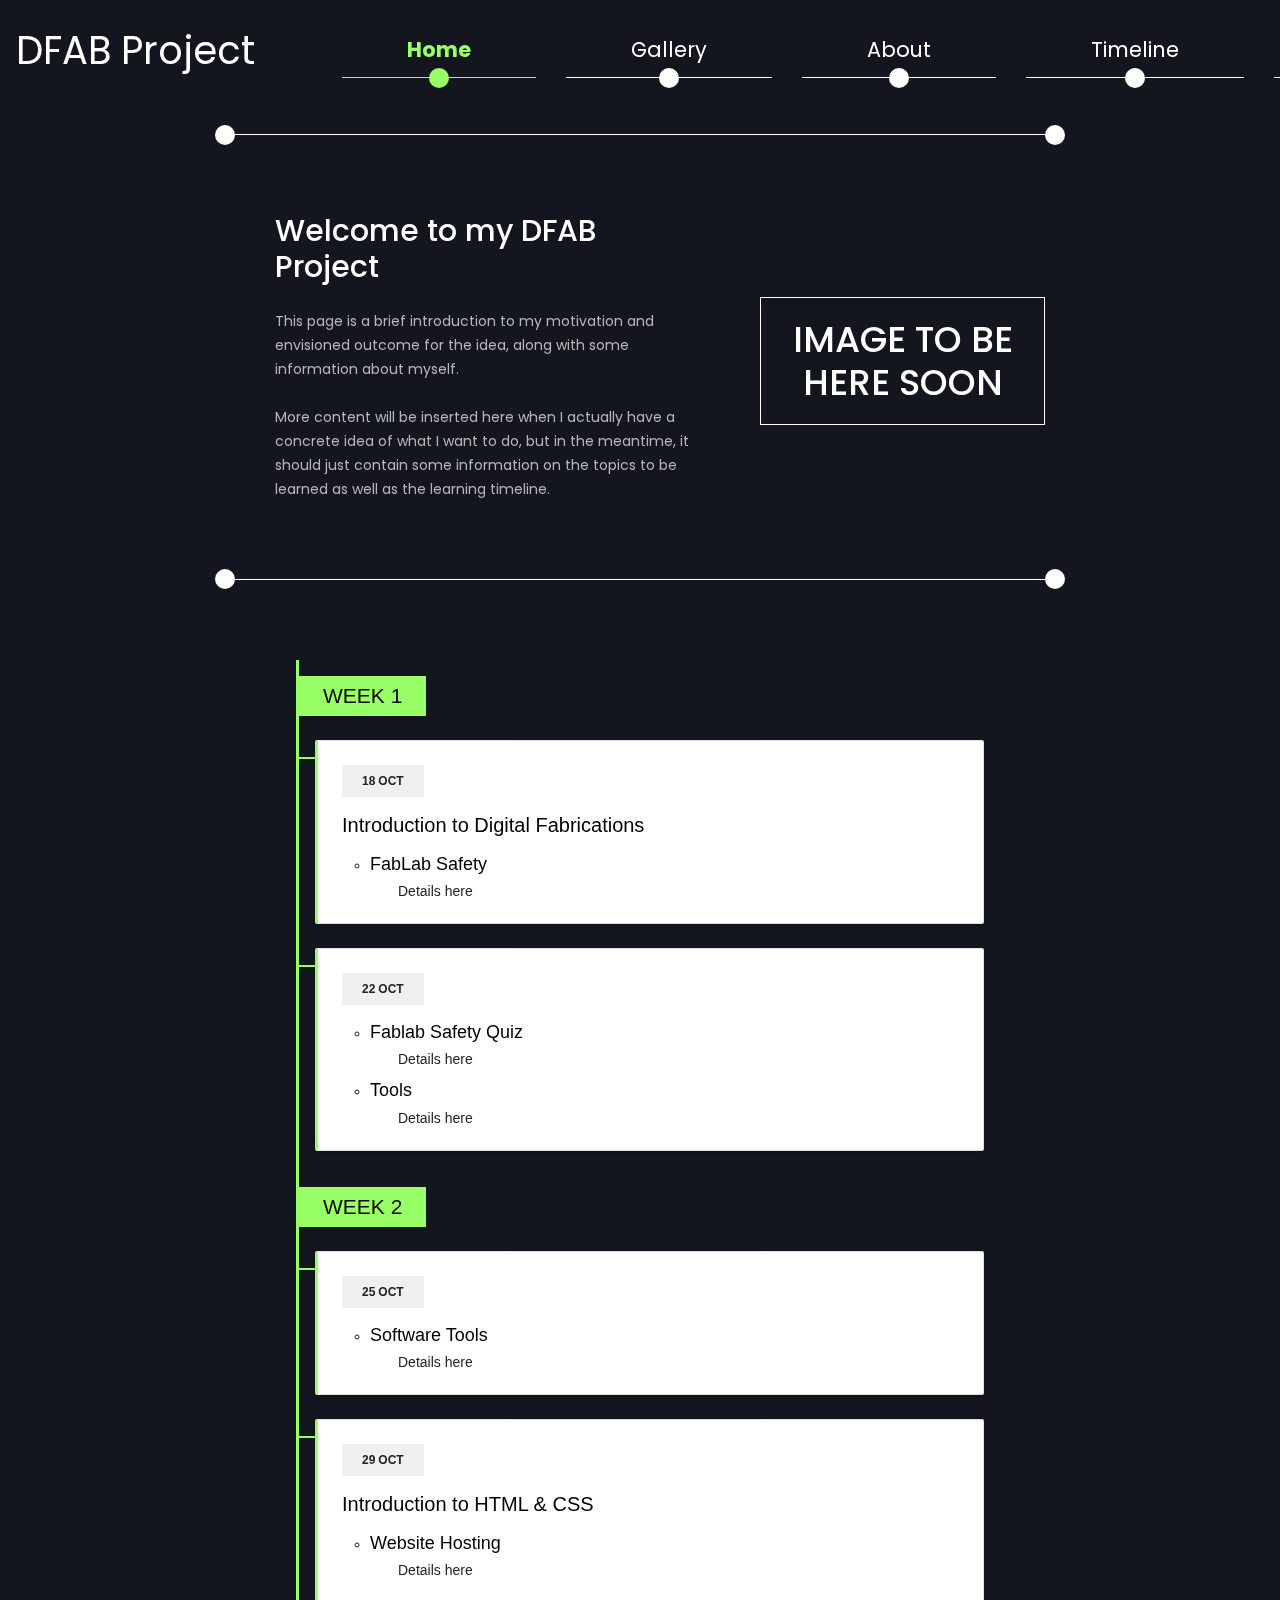
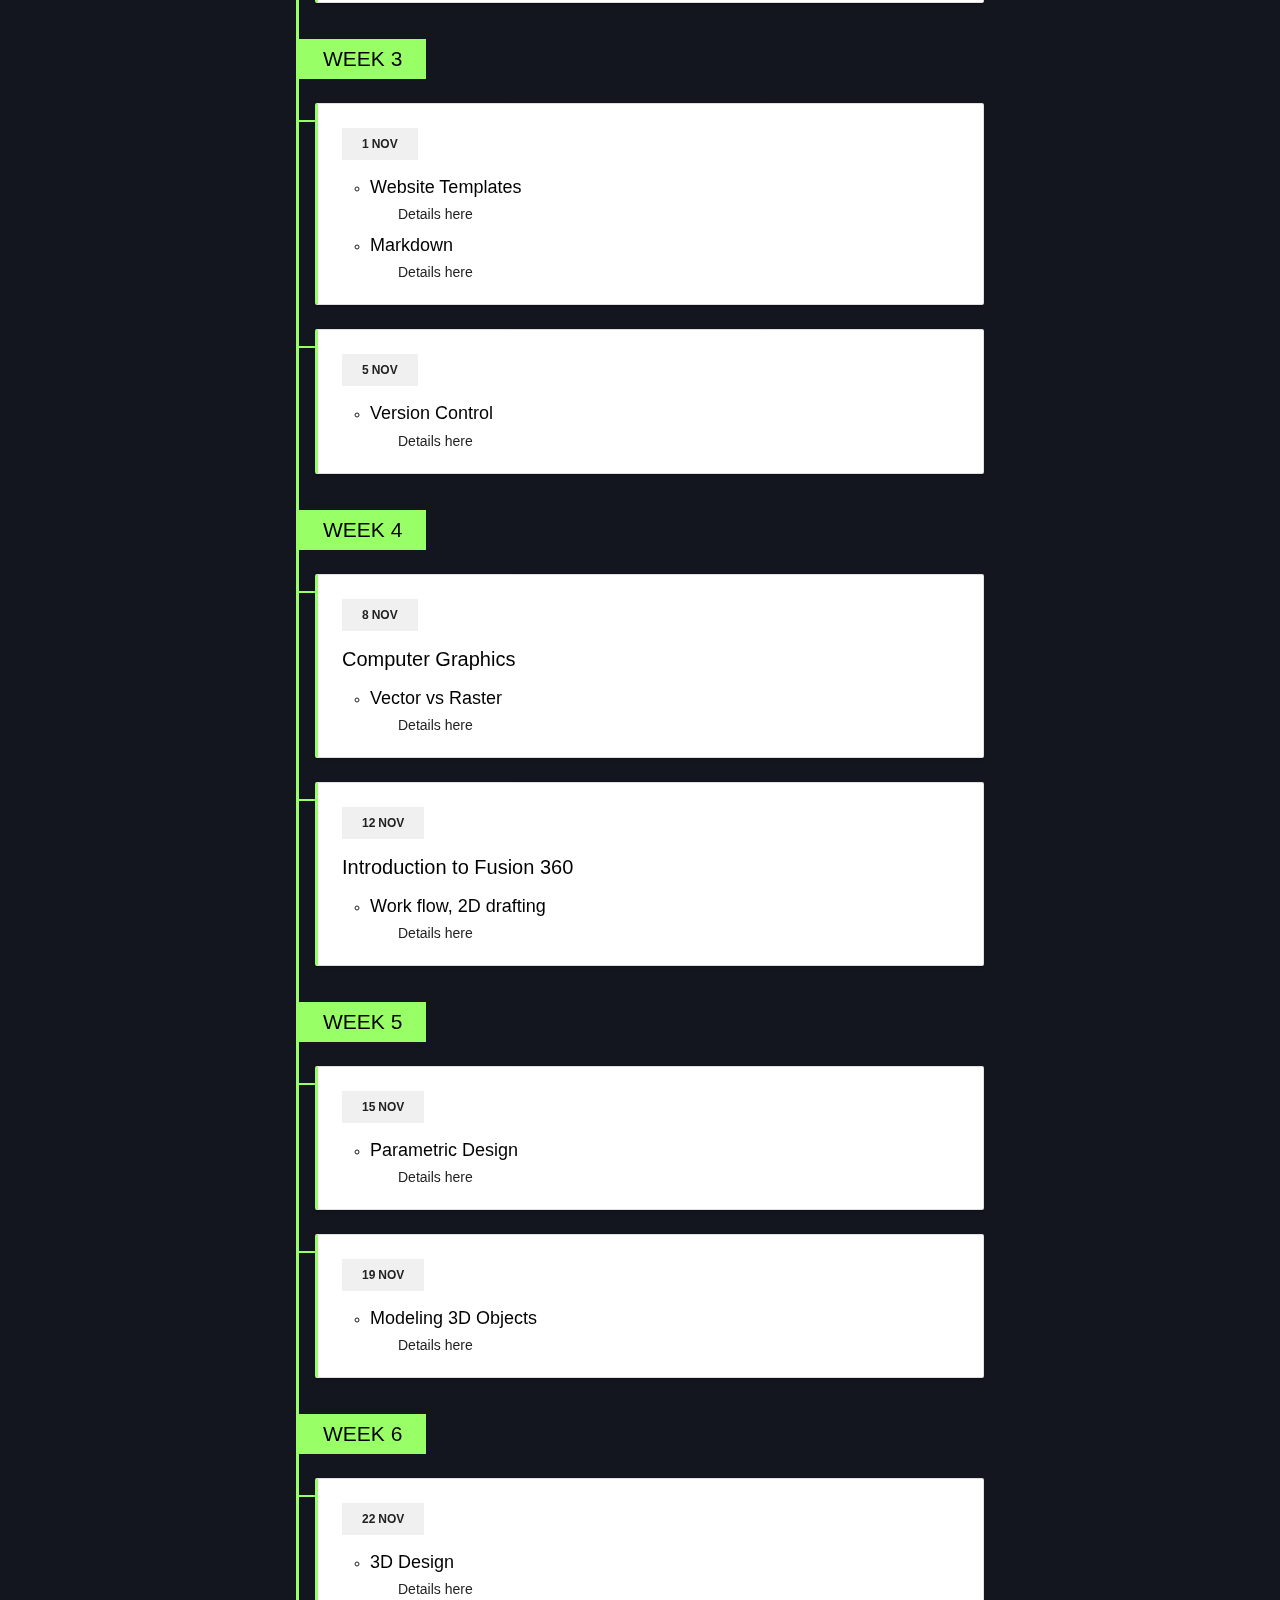
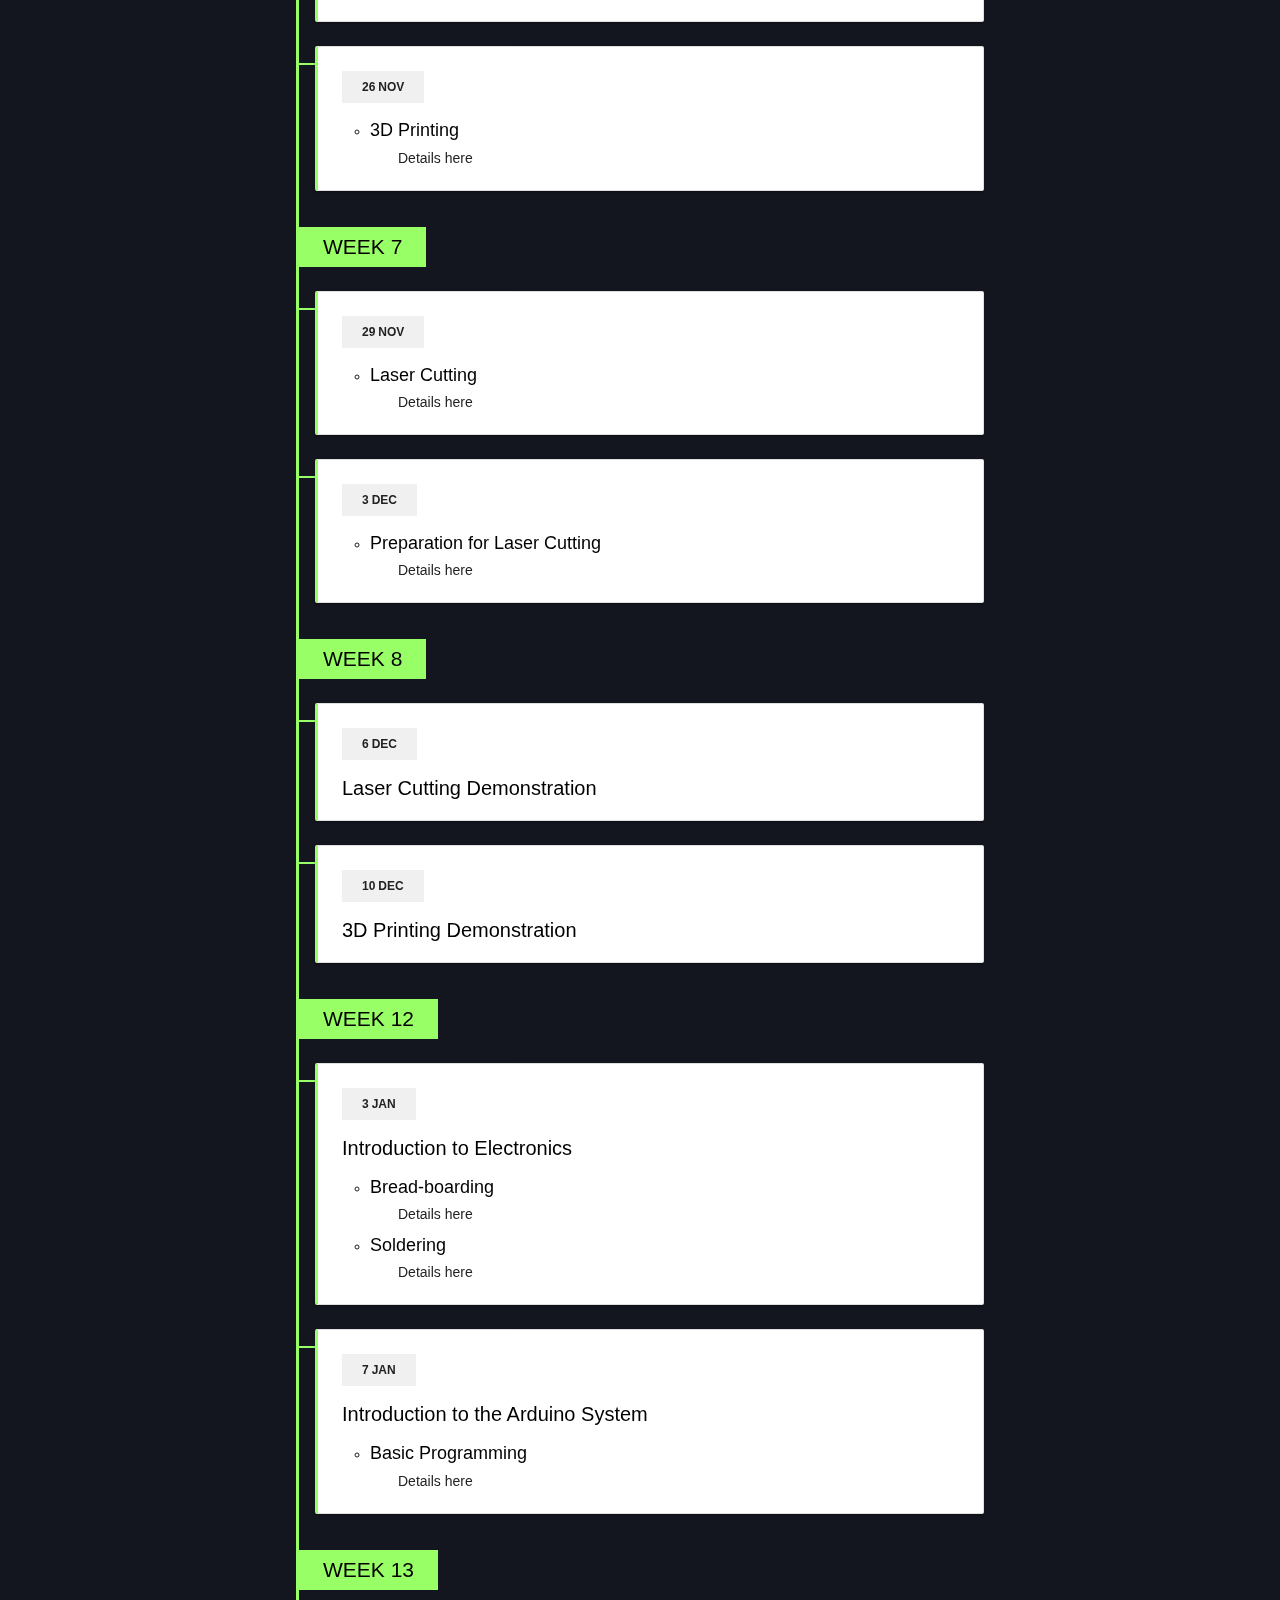
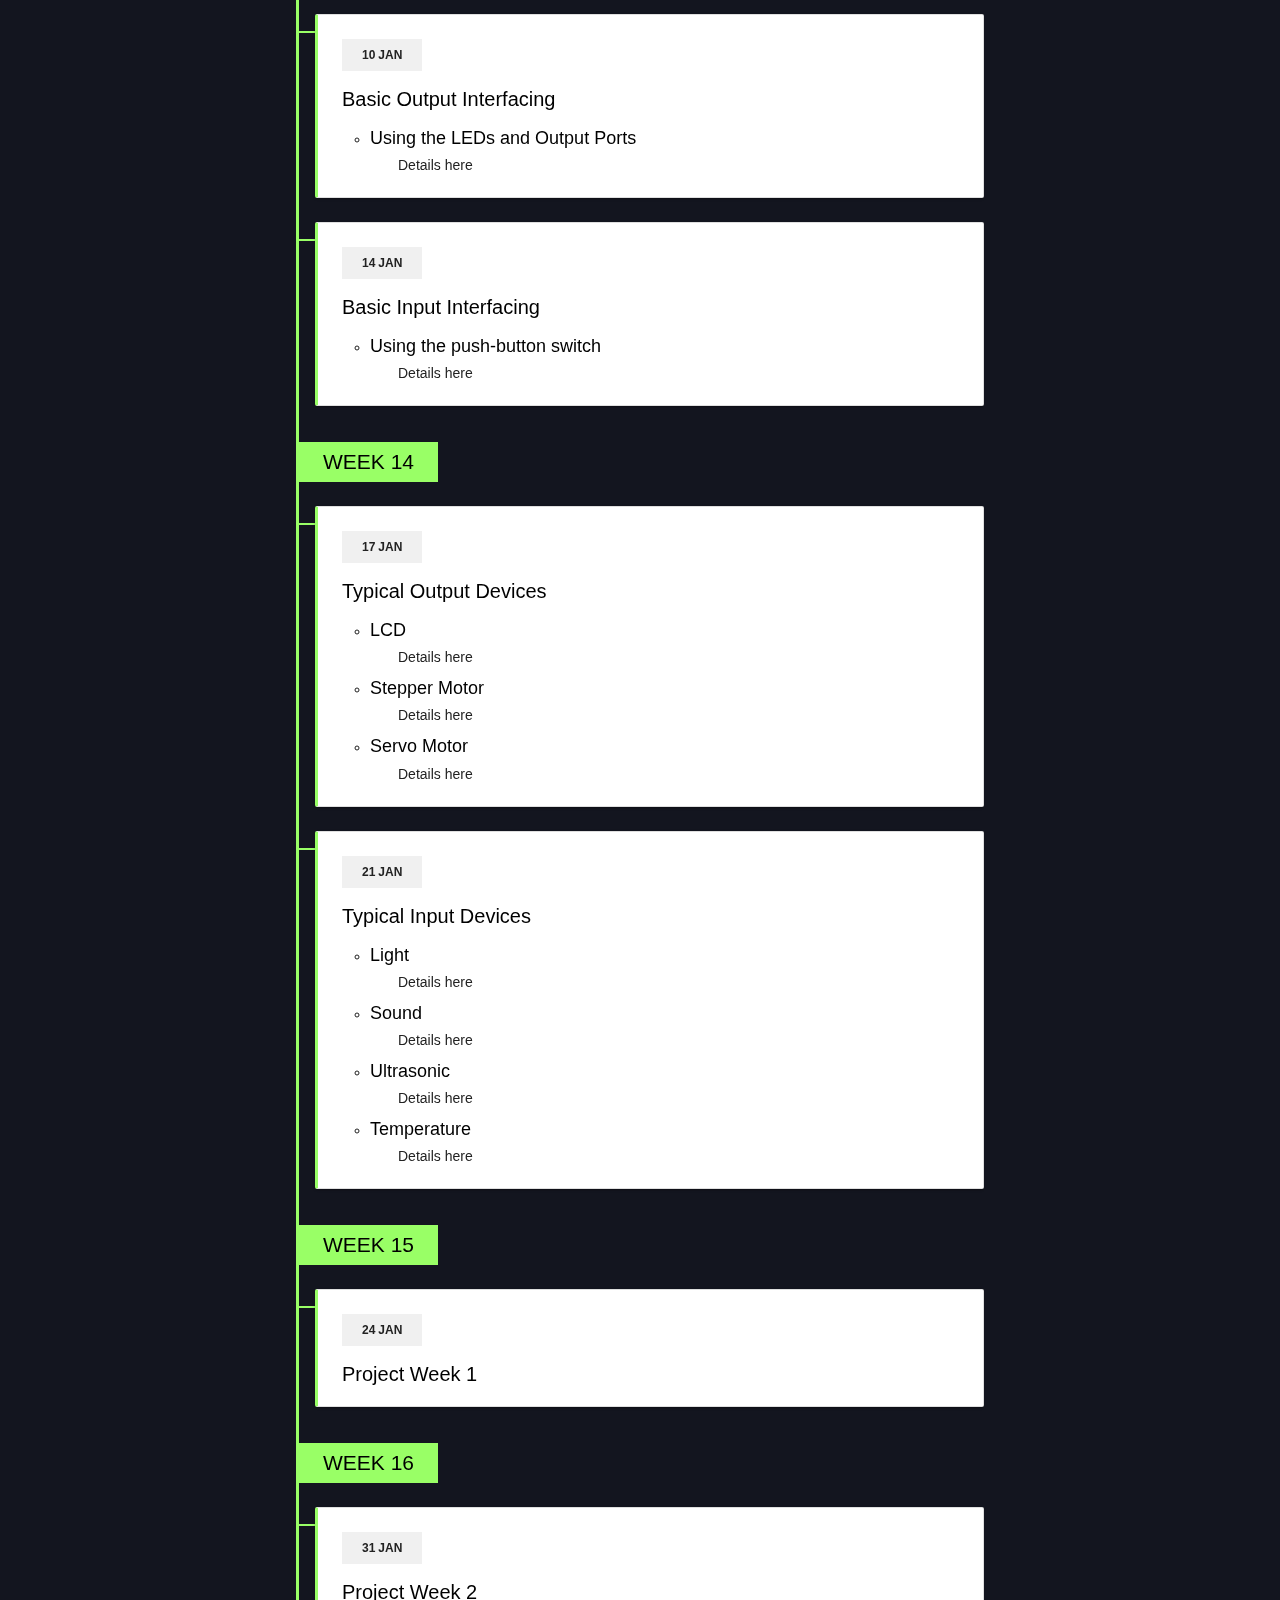
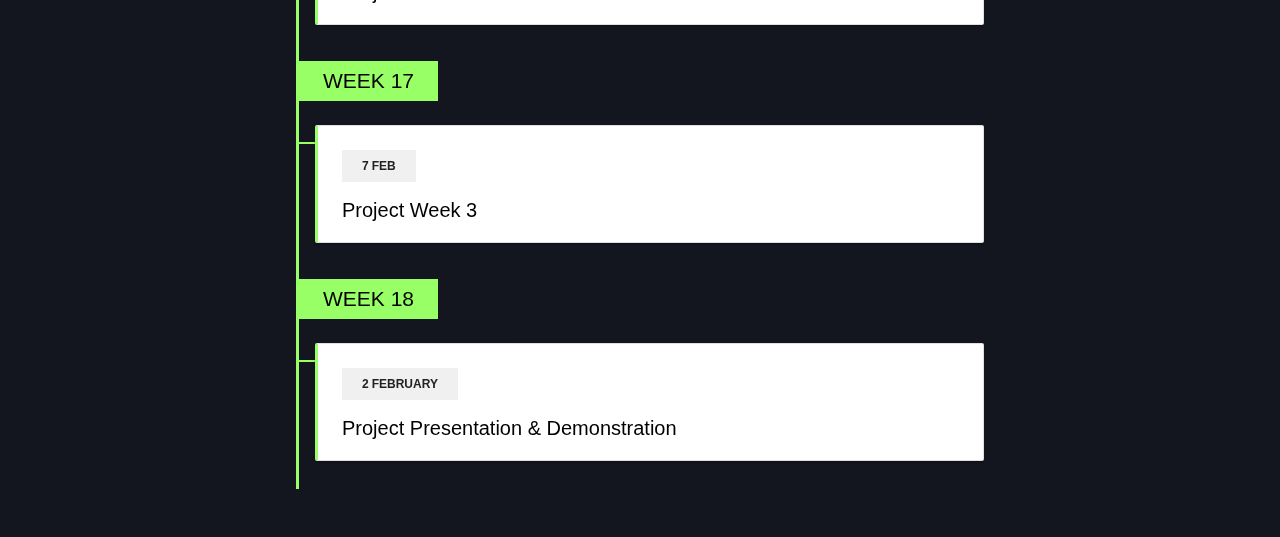
==== index.html @ 661c82dc "Temporary Tests" ====
<!--

    EP1000 Digital Fabrication and Prototyping Fundamentals
    Name: Melodi Joy Halim
    Admission Number: P2025902
    Class: DISM/FT/2B/03

-->

<!DOCTYPE HTML>
<html lang="en">

    <head>
        <meta charset="UTF-8">
		<meta http-equiv="X-UA-Compatible" content="IE=edge">
		<meta name="viewport" content="width=device-width, initial-scale=1">
        <title>About Project</title>

        <!--Bootstrap -->
        <link rel="stylesheet" type="text/css" href="assets/css/bootstrap.min.css" media="all" />
        <!--Modified Styles-->
        <link rel="stylesheet" type="text/css" href="assets/css/style.css" />

    </head>

    <body>

        <video autoplay muted loop id="bg-video">
            <source src="assets/img/gfp-astro-timelapse.mp4" type="video/mp4">
        </video>

        <!-- Navigation Bar -->
        <div class="container-fluid mb-5">
            <div class="row">
                <div class="col-xs-12">
                    <div class="cd-slider-nav">
                        <nav class="navbar navbar-expand-lg" id="tm-nav">
                            <a class="navbar-brand mr-5" href="#">DFAB Project</a>
                            <button class="navbar-toggler" type="button" data-bs-toggle="collapse" data-bs-target="#navbar-supported-content" aria-controls="navbarSupportedContent" aria-expanded="false" aria-label="Toggle navigation">
                                <span class="navbar-toggler-icon"></span>
                            </button>
                            <div class="collapse navbar-collapse ml-4" id="navbar-supported-content">
                                <ul class="navbar-nav mb-2 mb-lg-0">
                                    <li class="nav-item selected">
                                        <a class="nav-link" aria-current="page" href="index.html" data-no="1">Home</a>
                                        <div class="circle"></div>
                                    </li>
                                    <li class="nav-item">
                                        <a class="nav-link" href="gallery.html" data-no="2">Gallery</a>
                                        <div class="circle"></div>
                                    </li>
                                    <li class="nav-item">
                                        <a class="nav-link" href="about.html" data-no="3">About</a>
                                        <div class="circle"></div>
                                    </li>
                                    <li class="nav-item">
                                        <a class="nav-link" href="timeline.html" data-no="4">Timeline</a>
                                        <div class="circle"></div>
                                    </li>
                                    <li class="nav-item">
                                        <a class="nav-link" href="design.html" data-no="4">Design</a>
                                        <div class="circle"></div>
                                    </li>
                                </ul>
                            </div>
                        </nav>
                    </div>
                </div>          
            </div>        
        </div>


        <!-- Detail Paragraph Section -->
        <section class="container-fluid tm-content-container mt-5">
            <div class="page-width-1 mx-auto">
                <div class="d-flex position-relative tm-border-top tm-border-bottom intro-container">
                <div class="intro-left tm-bg-dark">
                    <h2 class="mb-4">Welcome to my DFAB Project</h2>
                    <p class="mb-4">
                        This page is a brief introduction to my motivation and envisioned outcome for the idea, along with some information about myself.
                    </p>
                    <p class="mb-0">
                        More content will be inserted here when I actually have a concrete idea of what I want to do, but in the meantime, it should just contain some information on the topics to be learned as well as the learning timeline.
                    </p>
                </div>
                <div class="intro-right">
                    <h1 style="text-align: center; margin-top:40%; border:solid white 1px; padding: 20px 0;">IMAGE TO BE HERE SOON</h1>
                </div>
                <div class="circle intro-circle-1"></div>
                <div class="circle intro-circle-2"></div>
                <div class="circle intro-circle-3"></div>
                <div class="circle intro-circle-4"></div>
                </div>         
            </div>            
        </section>


        <!-- Timeline Section -->
        <section class="page">
            <div class="timeline">
                <div class="timeline__group">
                    <span class="timeline__year time" aria-hidden="true">WEEK 1</span>
                    <div class="timeline__cards">
                        <div class="timeline__card card">
                            <header class="card__header">
                                <time class="time" datetime="2021-10-18">
                                    <span class="time__day">18</span>
                                    <span class="time__month">Oct</span>
                                </time>
                                <h3 class="card__title r-title">Introduction to Digital Fabrications</h3>
                            </header>
                            <div class="card__content">
                                <ul>
                                    <li>
                                        <h4>FabLab Safety</h4>
                                        <p>Details here</p>
                                    </li>
                                </ul>
                            </div>
                        </div>
                        <div class="timeline__card card">
                            <header class="card__header">
                                <time class="time" datetime="2021-10-22">
                                    <span class="time__day">22</span>
                                    <span class="time__month">Oct</span>
                                </time>
                            </header>
                            <div class="card__content">
                                <ul>
                                    <li>
                                        <h4>Fablab Safety Quiz</h4>
                                        <p>Details here</p>
                                    </li>
                                    <li>
                                        <h4>Tools</h4>
                                        <p>Details here</p>
                                    </li>
                                </ul>
                            </div>
                        </div>
                    </div>
                </div>
                <div class="timeline__group">
                    <span class="timeline__year time" aria-hidden="true">WEEK 2</span>
                    <div class="timeline__cards">
                        <div class="timeline__card card">
                            <header class="card__header">
                                <time class="time" datetime="2021-10-25">
                                    <span class="time__day">25</span>
                                    <span class="time__month">Oct</span>
                                </time>
                            </header>
                            <div class="card__content">
                                <ul>
                                    <li>
                                        <h4>Software Tools</h4>
                                        <p>Details here</p>
                                    </li>
                                </ul>
                            </div>
                        </div>
                        <div class="timeline__card card">
                            <header class="card__header">
                                <time class="time" datetime="2021-10-29">
                                    <span class="time__day">29</span>
                                    <span class="time__month">Oct</span>
                                </time>
                                <h3 class="card__title r-title">Introduction to HTML & CSS</h3>
                            </header>
                            <div class="card__content">
                                <ul>
                                    <li>
                                        <h4>Website Hosting</h4>
                                        <p>Details here</p>
                                    </li>
                                </ul>
                            </div>
                        </div>
                    </div>
                </div>
                <div class="timeline__group">
                    <span class="timeline__year time" aria-hidden="true">WEEK 3</span>
                    <div class="timeline__cards">
                        <div class="timeline__card card">
                            <header class="card__header">
                                <time class="time" datetime="2021-11-01">
                                    <span class="time__day">1</span>
                                    <span class="time__month">Nov</span>
                                </time>          
                            </header>
                            <div class="card__content">
                                <ul>
                                    <li>
                                        <h4>Website Templates</h4>
                                        <p>Details here</p>
                                    </li>
                                    <li>
                                        <h4>Markdown</h4>
                                        <p>Details here</p>
                                    </li>
                                </ul>
                            </div>
                        </div>
                        <div class="timeline__card card">
                            <header class="card__header">
                                <time class="time" datetime="2021-11-05">
                                    <span class="time__day">5</span>
                                    <span class="time__month">Nov</span>
                                </time>          
                            </header>
                            <div class="card__content">
                                <ul>
                                    <li>
                                        <h4>Version Control</h4>
                                        <p>Details here</p>
                                    </li>
                                </ul>
                            </div>
                        </div>
                    </div>
                </div>
                <div class="timeline__group">
                    <span class="timeline__year time" aria-hidden="true">WEEK 4</span>
                    <div class="timeline__cards">
                        <div class="timeline__card card">
                            <header class="card__header">
                                <time class="time" datetime="2021-11-08">
                                    <span class="time__day">8</span>
                                    <span class="time__month">Nov</span>
                                </time>     
                                <h3 class="card__title r-title">Computer Graphics</h3>
                            </header>
                            <div class="card__content">
                                <ul>
                                    <li>
                                        <h4>Vector vs Raster</h4>
                                        <p>Details here</p>
                                    </li>
                                </ul>
                            </div>
                        </div>
                        <div class="timeline__card card">
                            <header class="card__header">
                                <time class="time" datetime="2021-11-12">
                                    <span class="time__day">12</span>
                                    <span class="time__month">Nov</span>
                                </time>     
                                <h3 class="card__title r-title">Introduction to Fusion 360</h3>
                            </header>
                            <div class="card__content">
                                <ul>
                                    <li>
                                        <h4>Work flow, 2D drafting</h4>
                                        <p>Details here</p>
                                    </li>
                                </ul>
                            </div>
                        </div>
                    </div>
                </div>
                <div class="timeline__group">
                    <span class="timeline__year time" aria-hidden="true">WEEK 5</span>
                    <div class="timeline__cards">
                        <div class="timeline__card card">
                            <header class="card__header">
                                <time class="time" datetime="2021-11-15">
                                    <span class="time__day">15</span>
                                    <span class="time__month">Nov</span>
                                </time>     
                            </header>
                            <div class="card__content">
                                <ul>
                                    <li>
                                        <h4>Parametric Design</h4>
                                        <p>Details here</p>
                                    </li>
                                </ul>
                            </div>
                        </div>
                        <div class="timeline__card card">
                            <header class="card__header">
                                <time class="time" datetime="2021-11-19">
                                    <span class="time__day">19</span>
                                    <span class="time__month">Nov</span>
                                </time>     
                            </header>
                            <div class="card__content">
                                <ul>
                                    <li>
                                        <h4>Modeling 3D Objects</h4>
                                        <p>Details here</p>
                                    </li>
                                </ul>
                            </div>
                        </div>
                    </div>
                </div>
                <div class="timeline__group">
                    <span class="timeline__year time" aria-hidden="true">WEEK 6</span>
                    <div class="timeline__cards">
                        <div class="timeline__card card">
                            <header class="card__header">
                                <time class="time" datetime="2021-11-22">
                                    <span class="time__day">22</span>
                                    <span class="time__month">Nov</span>
                                </time>     
                            </header>
                            <div class="card__content">
                                <ul>
                                    <li>
                                        <h4>3D Design</h4>
                                        <p>Details here</p>
                                    </li>
                                </ul>
                            </div>
                        </div>
                        <div class="timeline__card card">
                            <header class="card__header">
                                <time class="time" datetime="2021-11-26">
                                    <span class="time__day">26</span>
                                    <span class="time__month">Nov</span>
                                </time>     
                            </header>
                            <div class="card__content">
                                <ul>
                                    <li>
                                        <h4>3D Printing</h4>
                                        <p>Details here</p>
                                    </li>
                                </ul>
                            </div>
                        </div>
                    </div>
                </div>
                <div class="timeline__group">
                    <span class="timeline__year time" aria-hidden="true">WEEK 7</span>
                    <div class="timeline__cards">
                        <div class="timeline__card card">
                            <header class="card__header">
                                <time class="time" datetime="2021-11-29">
                                    <span class="time__day">29</span>
                                    <span class="time__month">Nov</span>
                                </time>     
                            </header>
                            <div class="card__content">
                                <ul>
                                    <li>
                                        <h4>Laser Cutting</h4>
                                        <p>Details here</p>
                                    </li>
                                </ul>
                            </div>
                        </div>
                        <div class="timeline__card card">
                            <header class="card__header">
                                <time class="time" datetime="2021-12-03">
                                    <span class="time__day">3</span>
                                    <span class="time__month">Dec</span>
                                </time>     
                            </header>
                            <div class="card__content">
                                <ul>
                                    <li>
                                        <h4>Preparation for Laser Cutting</h4>
                                        <p>Details here</p>
                                    </li>
                                </ul>
                            </div>
                        </div>
                    </div>
                </div>
                <div class="timeline__group">
                    <span class="timeline__year time" aria-hidden="true">WEEK 8</span>
                    <div class="timeline__cards">
                        <div class="timeline__card card">
                            <header class="card__header">
                                <time class="time" datetime="2021-12-06">
                                    <span class="time__day">6</span>
                                    <span class="time__month">Dec</span>
                                </time> 
                                <h3 class="card__title r-title">Laser Cutting Demonstration</h3>         
                            </header>
                        </div>
                        <div class="timeline__card card">
                            <header class="card__header">
                                <time class="time" datetime="2021-12-10">
                                    <span class="time__day">10</span>
                                    <span class="time__month">Dec</span>
                                </time> 
                                <h3 class="card__title r-title">3D Printing Demonstration</h3>         
                            </header>
                        </div>
                    </div>
                </div>
                <div class="timeline__group">
                    <span class="timeline__year time" aria-hidden="true">WEEK 12</span>
                    <div class="timeline__cards">
                        <div class="timeline__card card">
                            <header class="card__header">
                                <time class="time" datetime="2022-01-03">
                                    <span class="time__day">3</span>
                                    <span class="time__month">Jan</span>
                                </time>
                                <h3 class="card__title r-title">Introduction to Electronics</h3>          
                            </header>
                            <div class="card__content">
                                <ul>
                                    <li>
                                        <h4>Bread-boarding</h4>
                                        <p>Details here</p>
                                    </li>
                                    <li>
                                        <h4>Soldering</h4>
                                        <p>Details here</p>
                                    </li>
                                </ul>
                            </div>
                        </div>
                        <div class="timeline__card card">
                            <header class="card__header">
                                <time class="time" datetime="2022-01-07">
                                    <span class="time__day">7</span>
                                    <span class="time__month">Jan</span>
                                </time>
                                <h3 class="card__title r-title">Introduction to the Arduino System</h3>          
                            </header>
                            <div class="card__content">
                                <ul>
                                    <li>
                                        <h4>Basic Programming</h4>
                                        <p>Details here</p>
                                    </li>
                                </ul>
                            </div>
                        </div>
                    </div>
                </div>
                <div class="timeline__group">
                    <span class="timeline__year time" aria-hidden="true">WEEK 13</span>
                    <div class="timeline__cards">
                        <div class="timeline__card card">
                            <header class="card__header">
                                <time class="time" datetime="2022-01-10">
                                    <span class="time__day">10</span>
                                    <span class="time__month">Jan</span>
                                </time>
                                <h3 class="card__title r-title">Basic Output Interfacing</h3>          
                            </header>
                            <div class="card__content">
                                <ul>
                                    <li>
                                        <h4>Using the LEDs and Output Ports</h4>
                                        <p>Details here</p>
                                    </li>
                                </ul>
                            </div>
                        </div>
                        <div class="timeline__card card">
                            <header class="card__header">
                                <time class="time" datetime="2022-01-14">
                                    <span class="time__day">14</span>
                                    <span class="time__month">Jan</span>
                                </time>
                                <h3 class="card__title r-title">Basic Input Interfacing</h3>          
                            </header>
                            <div class="card__content">
                                <ul>
                                    <li>
                                        <h4>Using the push-button switch</h4>
                                        <p>Details here</p>
                                    </li>
                                </ul>
                            </div>
                        </div>
                    </div>
                </div>
                <div class="timeline__group">
                    <span class="timeline__year time" aria-hidden="true">WEEK 14</span>
                    <div class="timeline__cards">
                        <div class="timeline__card card">
                            <header class="card__header">
                                <time class="time" datetime="2022-01-17">
                                    <span class="time__day">17</span>
                                    <span class="time__month">Jan</span>
                                </time>
                                <h3 class="card__title r-title">Typical Output Devices</h3>          
                            </header>
                            <div class="card__content">
                                <ul>
                                    <li>
                                        <h4>LCD</h4>
                                        <p>Details here</p>
                                    </li>
                                    <li>
                                        <h4>Stepper Motor</h4>
                                        <p>Details here</p>
                                    </li>
                                    <li>
                                        <h4>Servo Motor</h4>
                                        <p>Details here</p>
                                    </li>
                                </ul>
                            </div>
                        </div>
                        <div class="timeline__card card">
                            <header class="card__header">
                                <time class="time" datetime="2022-01-21">
                                    <span class="time__day">21</span>
                                    <span class="time__month">Jan</span>
                                </time>
                                <h3 class="card__title r-title">Typical Input Devices</h3>          
                            </header>
                            <div class="card__content">
                                <ul>
                                    <li>
                                        <h4>Light</h4>
                                        <p>Details here</p>
                                    </li>
                                    <li>
                                        <h4>Sound</h4>
                                        <p>Details here</p>
                                    </li>
                                    <li>
                                        <h4>Ultrasonic</h4>
                                        <p>Details here</p>
                                    </li>
                                    <li>
                                        <h4>Temperature</h4>
                                        <p>Details here</p>
                                    </li>
                                </ul>
                            </div>
                        </div>
                    </div>
                </div>
                <div class="timeline__group">
                    <span class="timeline__year time" aria-hidden="true">WEEK 15</span>
                    <div class="timeline__cards">
                        <div class="timeline__card card">
                            <header class="card__header">
                                <time class="time" datetime="2022-01-24">
                                    <span class="time__day">24</span>
                                    <span class="time__month">Jan</span>
                                </time>
                                <h3 class="card__title r-title">Project Week 1</h3>          
                            </header>
                        </div>
                    </div>
                </div>
                <div class="timeline__group">
                    <span class="timeline__year time" aria-hidden="true">WEEK 16</span>
                    <div class="timeline__cards">
                        <div class="timeline__card card">
                            <header class="card__header">
                                <time class="time" datetime="2022-01-31">
                                    <span class="time__day">31</span>
                                    <span class="time__month">Jan</span>
                                </time>
                                <h3 class="card__title r-title">Project Week 2</h3>          
                            </header>
                        </div>
                    </div>
                </div>
                <div class="timeline__group">
                    <span class="timeline__year time" aria-hidden="true">WEEK 17</span>
                    <div class="timeline__cards">
                        <div class="timeline__card card">
                            <header class="card__header">
                                <time class="time" datetime="2022-02-07">
                                    <span class="time__day">7</span>
                                    <span class="time__month">Feb</span>
                                </time>
                                <h3 class="card__title r-title">Project Week 3</h3>          
                            </header>
                        </div>
                    </div>
                </div>
                <div class="timeline__group">
                    <span class="timeline__year time" aria-hidden="true">WEEK 18</span>
                    <div class="timeline__cards">
                        <div class="timeline__card card">
                            <header class="card__header">
                                <time class="time" datetime="2022-02-14">
                                    <span class="time__day">2</span>
                                    <span class="time__month">February</span>
                                </time>
                                <h3 class="card__title r-title">Project Presentation & Demonstration</h3>          
                            </header>
                        </div>
                    </div>
                </div>
            </div>
        </section>

    </body>

</html>
---- assets/css/style.css ----
/* ------------------------

    EP1000 Digital Fabrication and Prototyping Fundamentals
    Name: Melodi Joy Halim
    Admission Number: P2025902
    Class: DISM/FT/2B/03

------------------------ */

@import url('https://fonts.googleapis.com/css?family=Poppins:300,400,500,600,700,900');
body {
    line-height: 24px;
    font-size: 14px;
    color: #b6b7b9;
	background: #13151f;
	font-family: 'Poppins', sans-serif;
    font-weight: 400;
    position: relative;
}

/* ------------------------ Resetting ------------------------ */
h1, h2, h3, h4, h5, h6 {
    font-weight: 500;
	color: #fff;
}

h1, h2, h3, h4, h5, h6, p {
    margin: 0px;
}

h1 {
    font-size: 36px;
}
h2 {
    font-size: 30px;
}
h4 {
    font-size: 18px;
}
h6 {
    font-size: 14px;
}
a {
    color: #9F6;
    text-decoration: none;
    transition: 0.1s;
}
a,
a:hover {
    color: #3CF;
}
img {
    max-width: 100%;
    height: auto;
}
iframe {
    width: 100%;
    border: none;
}
a,
a:hover,
a:focus,
a:active,
button:focus {
    text-decoration: none;
    border: none;
    outline: 0;
}
ul {
    list-style: none;
    margin: 0;
    padding: 0;
}
ol {
    margin-bottom: 0;
}
select:focus,
select:active {
    box-shadow: none;
    border: 0;
    outline: 0
}
input:focus,
textarea:focus,
select:focus,
button:focus {
    outline: none;
}
button{
    cursor: pointer;
}
textarea {
	height: 160px;
}
input[type="text"],
input[type="submit"],
button[type="submit"],
input[type="email"],
input[type="url"],
input[type="tel"],
input[type="search"],
input[type="password"],
input[type="number"],
textarea {
    background: #24262d;
    width: 100%;
    padding: 8px 15px;
    border: none;
}
input[type="submit"],
button[type="submit"] {
    width: auto;
    color: #666;
    padding: 4px 15px;
}
textarea:focus {
    outline: none !important;
    box-shadow: none !important;
}
.section-title h1 i {
    color: #fece50;
	font-size: 40px;
	margin-right: 5px;
}
.mt-100 {
    margin-top: 100px;
}
.mt-30 {
    margin-top: 30px;
}
.mt-20 {
    margin-top: 20px;
}
.pt-60 {
	padding-top: 60px;
}
.pb-90 {
	padding-bottom: 90px;
}
.pb-20 {
	padding-bottom: 20px;
}
.ptb-100 {
    padding: 100px 0;
}
.ptb-90 {
    padding: 90px 0;
}


/* ------------------------ SCROLLBAR ------------------------ */
/* width */
::-webkit-scrollbar {
    width: 10px;
}

/* Track */
::-webkit-scrollbar-track {
    box-shadow: inset 0 0 5px grey;
    border-radius: 10px;
}

/* Handle */
::-webkit-scrollbar-thumb {
    background-image: linear-gradient(#99FF66, #55bf20);
    border-radius: 10px;
}


/* ------------------------ BACKGROUND ------------------------ */

#bg-video {
    position: fixed;
    left: 50%;
    top: 50%;
    bottom: auto;
    right: auto;
    min-width: 100%;
    min-height: 100%;
    transform: translateX(-50%) translateY(-50%);
    z-index: -100;
    background-image: url(../assets/img/tm-astro-bg.jpg);
    background-position: center;
    background-size: cover;
    background-repeat: no-repeat;
    opacity: 0.5;
}

/* ------------------------ NAVBAR ------------------------ */

#tm-nav {
    z-index: 1000;
}

.navbar a {
    color: white;
}

.navbar-brand {
    font-size: 2.4rem;
}

.navbar {
    margin-top: 15px;
}

.navbar .navbar-nav .nav-item {
    margin-left: 15px;
    margin-right: 15px;
}

.navbar .navbar-nav .nav-item:last-child {
    margin-right: 0;
}

.navbar .navbar-nav .nav-item .nav-link {
    font-size: 1.3rem;
    padding: 15px 65px;
    border-bottom: 1px solid white;
}

.nav-item {
    position: relative;
}

.circle {
    position: absolute;
    left: calc(50% - 10px);
    bottom: -10px;
    width: 20px;
    height: 20px; 
    background-color: white;
    border-radius: 50%;
}

.tm-border-bottom {
    border-bottom: 1px solid white;
    padding-bottom: 48px;
}

.tm-border-top {
    border-top: 1px solid white;
    padding-top: 48px;
}

.navbar .navbar-nav .nav-item.selected .nav-link,
.navbar .navbar-nav .nav-item .nav-link:hover {
    color: #99FF66;
    border-bottom: 1px solid #99FF66;
    font-weight: bold;
}

.cd-slider-nav li.selected a+.circle,
.navbar .navbar-nav .nav-item .nav-link:hover+.circle {
    background-color: #99FF66;
}

.navbar-toggler-icon {
    background-image: url("data:image/svg+xml;charset=utf8,%3Csvg viewBox='0 0 30 30' xmlns='http://www.w3.org/2000/svg'%3E%3Cpath stroke='rgba(255, 255, 255, 0.8)' stroke-width='2' stroke-linecap='round' stroke-miterlimit='10' d='M4 7h22M4 15h22M4 23h22'/%3E%3C/svg%3E");
}

.navbar-toggler {
    border: 1px solid rgba(255,255,255,1);
}

.navbar-toggler:focus {
    box-shadow: none;
}


/* ------------------------ ABOUT PAGE ------------------------ */

/* Portfolio */

.portfolio-box {
    padding: 35px;
    box-shadow: 0 0 20px #000000;
    background-color: rgba(0,0,0, 0.2);
    position: relative;
}

.portfolio-box .portfolio-content img {
    display: block;
    position: relative;
}

.portfolio-content > p {
    margin: 12px 0 30px;
    position: relative;
    padding-left: 70px;
}
.portfolio-content > h2 + a.theme-btn {
    margin: 12px 10px 20px 0;
}

.portfolio-content > p::before {
    position: absolute;
    content: "";
    left: 0;
    bottom: 0;
    top: 0;
    width: 55px;
    height: 2px;
    margin: auto;
    background: #eb315a;
}

.portfolio-left {
    color: #eb315a;
    min-width: 100px;
}

.portfolio-content ul li {
    display: flex;
    margin-top: 12px;
    font-weight: 300;
}

.movie-branch .theme-btn {
    margin: 0.3em 2em;
}

.portfolio-bottom {
    display: flex;
    flex-wrap: wrap;
    margin-top: 10px;
}

.movie-branch{
    display:flex;
}

.portfolio-bottom span {
    display:block;
    color: #eb315a;
}

.portfolio-bottom p {
    margin-bottom: 8px;
    padding-right: 2em;
}
.portfolio-box > .theme-btn {
    position: absolute;
    right: 0;
    bottom: 0;
    border-radius: 5px 0 0;
}

/* Description */
.page-width-1 {
    max-width: 810px;
}

.intro-left {
    margin-right: 20px;
    padding: 30px 40px;
    max-width: 505px;    
}

.intro-circle-1 {
    left: -20px;
    top: -10px;
}

.intro-circle-2 {
    right: -20px;
    top: -10px;
    left: auto;
}

.intro-circle-3 {
    right: -20px;
    bottom: -10px;
    left: auto;
}

.intro-circle-4 {
    left: -20px;
    bottom: -10px;
}


/* Timeline (About Page) */
.r-title{
    margin-top: var(--rTitleMarginTop, 0) !important;
    margin-bottom: var(--rTitleMarginBottom, 0) !important;
    color:#000;
}
  
  .text{
    display: var(--textDisplay, inline-flex);
    font-size: var(--textFontSize, 1rem);  
  }
  
  
  .time{
    display: var(--timeDisplay, inline-flex);
  }
  
  /* extensions */
  
  .time__month{
    margin-left: var(--timelineMounthMarginLeft, .25em);
  }
  
  /* skin */
  
  .time{
    padding: var(--timePadding, .25rem 1.25rem .25rem);
    background-color: var(--timeBackgroundColor, #f0f0f0);
  
    font-size: var(--timeFontSize, .75rem);
    font-weight: var(--timeFontWeight, 700);
    text-transform: var(--timeTextTransform, uppercase);
    color: var(--timeColor, currentColor);
  }
  
  /* card component */
  
  /* core styles */
  
  .card{
    padding: var(--timelineCardPadding, 1.5rem 1.5rem 1.25rem);
  }
  
  .card__content{
    margin-top: var(--cardContentMarginTop, .5rem);
  }

  .card__content ul{
    list-style-type: circle; 
    padding-left: 2em;
  }

  .card__content h4{
      padding: 0.5em 0 0.2em;
      color: black;
  }
  
  .card__content p{
    padding-left: 2em;
}

  /* skin */
  
  .card{
    border-radius: var(--timelineCardBorderRadius, 2px);
    border-left: var(--timelineCardBorderLeftWidth, 3px) solid var(--timelineCardBorderLeftColor, var(--uiTimelineMainColor));
    box-shadow: var(--timelineCardBoxShadow, 0 1px 3px 0 rgba(0, 0, 0, .12), 0 1px 2px 0 rgba(0, 0, 0, .24));
    background-color: var(--timelineCardBackgroundColor, #fff);
  }
  
  /* extensions */
  
  .card__title{
    --rTitleMarginTop: var(--cardTitleMarginTop, 1rem);
    font-size: var(--cardTitleFontSize, 1.25rem);
  }
  
  /* Core Styles */
  
  .timeline{
    display: var(--timelineDisplay, grid);
    grid-row-gap: var(--timelineGroupsGap, 2rem);
  }
  
  /* 1. If timeline__year isn't displaed the gap between it and timeline__cards isn't displayed too */
  
  .timeline__year{
    margin-bottom: 1.25rem; /* 1 */
    color: #000;
    font-size:1.5em;
  }
  
  .timeline__cards{
    display: var(--timeloneCardsDisplay, grid);
    grid-row-gap: var(--timeloneCardsGap, 1.5rem);
  }
  
  
  /* skin */
  
  .timeline{
    --uiTimelineMainColor: var(--timelineMainColor, #222);
    --uiTimelineSecondaryColor: var(--timelineSecondaryColor, #fff);
  
    border-left: var(--timelineLineWidth, 3px) solid var(--timelineLineBackgroundColor, var(--uiTimelineMainColor));
    padding-top: 1rem;
    padding-bottom: 1.5rem;
  }
  
  .timeline__year{
    --timePadding: var(--timelineYearPadding, .5rem 1.5rem);
    --timeColor: var(--uiTimelineSecondaryColor);
    --timeBackgroundColor: var(--uiTimelineMainColor);
    --timeFontWeight: var(--timelineYearFontWeight, 400);
  }
  
  .timeline__card{
    position: relative;
    margin-left: var(--timelineCardLineGap, 1rem);
  }
  
  /* 1. Stoping cut box shadow */
  
  .timeline__cards{
    overflow: hidden;
    padding-top: .25rem; /* 1 */
    padding-bottom: .25rem; /* 1 */
  }
  
  .timeline__card::before{
    content: "";
    width: 100%;
    height: var(--timelineCardLineWidth, 2px);
    background-color: var(--timelineCardLineBackgroundColor, var(--uiTimelineMainColor));
  
    position: absolute;
    top: var(--timelineCardLineTop, 1rem);
    left: -50%;
    z-index: -1;
  }
  
  /* Settings */
  .timeline{
    --timelineMainColor: #99FF66;
  }
  
  .page{
    max-width: 47rem;
    padding: 5rem 2rem 3rem;
    margin-left: auto;
    margin-right: auto;
    font-family: -apple-system, BlinkMacSystemFont, Segoe UI, Roboto, Open Sans, Ubuntu, Fira Sans, Helvetica Neue, sans-serif;
    color: #222;
  }
  
  
  .substack{
    border:1px solid #EEE; 
    background-color: #fff;
    width: 100%;
    max-width: 480px;
    height: 280px;
    margin: 1rem auto;;
  }



/* ------------------------ TIMELINE PAGE ------------------------ */

.topic-title{
    color: #ed666f;
    font-family: 'Poppins', sans-serif;
    font-weight: 500;
}

main {
    padding: 2rem;
    max-width: 1400px;
    margin: auto;
}

@media screen and (max-width: 599px) {
    img {
      height: 250px;
      object-fit: cover;
    }
}

@media screen and (min-width: 600px) {
    .grid-wrapper {
      display: grid;
      grid-auto-flow: column;
      grid-gap: 1rem;
    }
}
@media screen and (min-width: 1025px) {
    .grid-wrapper {
      grid-template-columns: 1fr 2fr 1fr 2fr;
    }
}
@media screen and (min-width: 600px) and (max-width: 1024px) {
    .grid-wrapper {
      grid-template-columns: 1fr 2fr;
    }
}

article {
    padding-bottom: 1rem;
    border-bottom: 1px solid #4d4d4d;
}
article p {
    font-family: 'Karla', sans-serif;
    font-size: 0.95rem;
    color: #c8c8c8;
}
article:nth-child(4) {
    grid-area: 0.0416666667;
}
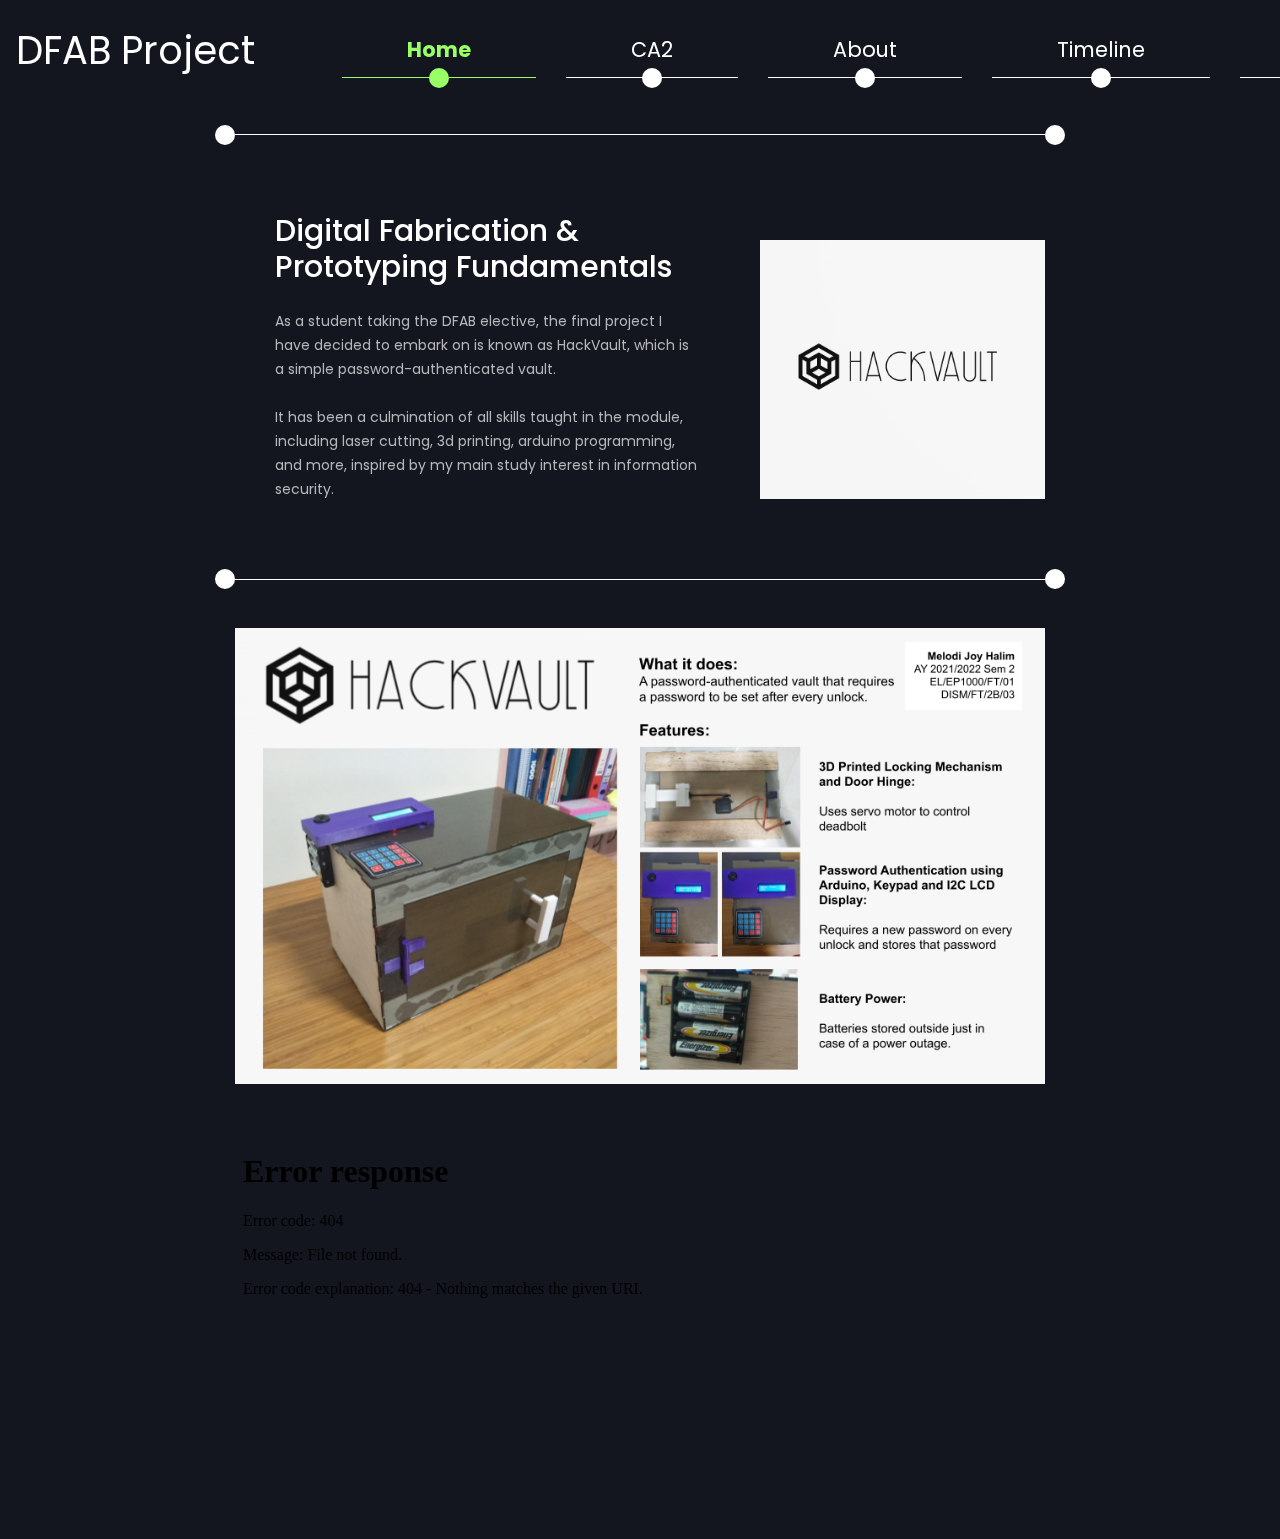
==== commit 53d4aceb: "Draft Before CA2" ====
--- a/index.html
+++ b/index.html
@@ -14,7 +14,7 @@
         <meta charset="UTF-8">
 		<meta http-equiv="X-UA-Compatible" content="IE=edge">
 		<meta name="viewport" content="width=device-width, initial-scale=1">
-        <title>About Project</title>
+        <title>DFAB Project</title>
 
         <!--Bootstrap -->
         <link rel="stylesheet" type="text/css" href="assets/css/bootstrap.min.css" media="all" />
@@ -46,7 +46,7 @@
                                         <div class="circle"></div>
                                     </li>
                                     <li class="nav-item">
-                                        <a class="nav-link" href="gallery.html" data-no="2">Gallery</a>
+                                        <a class="nav-link" href="gallery.html" data-no="2">CA2</a>
                                         <div class="circle"></div>
                                     </li>
                                     <li class="nav-item">
@@ -58,15 +58,15 @@
                                         <div class="circle"></div>
                                     </li>
                                     <li class="nav-item">
-                                        <a class="nav-link" href="design.html" data-no="4">Design</a>
+                                        <a class="nav-link" href="design.html" data-no="4">Final</a>
                                         <div class="circle"></div>
                                     </li>
                                 </ul>
                             </div>
                         </nav>
                     </div>
-                </div>          
-            </div>        
+                </div>
+            </div>
         </div>
 
 
@@ -75,523 +75,31 @@
             <div class="page-width-1 mx-auto">
                 <div class="d-flex position-relative tm-border-top tm-border-bottom intro-container">
                 <div class="intro-left tm-bg-dark">
-                    <h2 class="mb-4">Welcome to my DFAB Project</h2>
+                    <h2 class="mb-4">Digital Fabrication & Prototyping Fundamentals</h2>
                     <p class="mb-4">
-                        This page is a brief introduction to my motivation and envisioned outcome for the idea, along with some information about myself.
+                        As a student taking the DFAB elective, the final project I have decided to embark on is known as HackVault, which is a simple password-authenticated vault.
                     </p>
                     <p class="mb-0">
-                        More content will be inserted here when I actually have a concrete idea of what I want to do, but in the meantime, it should just contain some information on the topics to be learned as well as the learning timeline.
+                        It has been a culmination of all skills taught in the module, including laser cutting, 3d printing, arduino programming, and more, inspired by my main study interest in information security.
                     </p>
                 </div>
                 <div class="intro-right">
-                    <h1 style="text-align: center; margin-top:40%; border:solid white 1px; padding: 20px 0;">IMAGE TO BE HERE SOON</h1>
+                    <img id="projectLogo" src="assets/img/hackvaultLogo.png" />
                 </div>
                 <div class="circle intro-circle-1"></div>
                 <div class="circle intro-circle-2"></div>
                 <div class="circle intro-circle-3"></div>
                 <div class="circle intro-circle-4"></div>
-                </div>         
-            </div>            
-        </section>
-
-
-        <!-- Timeline Section -->
-        <section class="page">
-            <div class="timeline">
-                <div class="timeline__group">
-                    <span class="timeline__year time" aria-hidden="true">WEEK 1</span>
-                    <div class="timeline__cards">
-                        <div class="timeline__card card">
-                            <header class="card__header">
-                                <time class="time" datetime="2021-10-18">
-                                    <span class="time__day">18</span>
-                                    <span class="time__month">Oct</span>
-                                </time>
-                                <h3 class="card__title r-title">Introduction to Digital Fabrications</h3>
-                            </header>
-                            <div class="card__content">
-                                <ul>
-                                    <li>
-                                        <h4>FabLab Safety</h4>
-                                        <p>Details here</p>
-                                    </li>
-                                </ul>
-                            </div>
-                        </div>
-                        <div class="timeline__card card">
-                            <header class="card__header">
-                                <time class="time" datetime="2021-10-22">
-                                    <span class="time__day">22</span>
-                                    <span class="time__month">Oct</span>
-                                </time>
-                            </header>
-                            <div class="card__content">
-                                <ul>
-                                    <li>
-                                        <h4>Fablab Safety Quiz</h4>
-                                        <p>Details here</p>
-                                    </li>
-                                    <li>
-                                        <h4>Tools</h4>
-                                        <p>Details here</p>
-                                    </li>
-                                </ul>
-                            </div>
-                        </div>
-                    </div>
                 </div>
-                <div class="timeline__group">
-                    <span class="timeline__year time" aria-hidden="true">WEEK 2</span>
-                    <div class="timeline__cards">
-                        <div class="timeline__card card">
-                            <header class="card__header">
-                                <time class="time" datetime="2021-10-25">
-                                    <span class="time__day">25</span>
-                                    <span class="time__month">Oct</span>
-                                </time>
-                            </header>
-                            <div class="card__content">
-                                <ul>
-                                    <li>
-                                        <h4>Software Tools</h4>
-                                        <p>Details here</p>
-                                    </li>
-                                </ul>
-                            </div>
-                        </div>
-                        <div class="timeline__card card">
-                            <header class="card__header">
-                                <time class="time" datetime="2021-10-29">
-                                    <span class="time__day">29</span>
-                                    <span class="time__month">Oct</span>
-                                </time>
-                                <h3 class="card__title r-title">Introduction to HTML & CSS</h3>
-                            </header>
-                            <div class="card__content">
-                                <ul>
-                                    <li>
-                                        <h4>Website Hosting</h4>
-                                        <p>Details here</p>
-                                    </li>
-                                </ul>
-                            </div>
-                        </div>
-                    </div>
-                </div>
-                <div class="timeline__group">
-                    <span class="timeline__year time" aria-hidden="true">WEEK 3</span>
-                    <div class="timeline__cards">
-                        <div class="timeline__card card">
-                            <header class="card__header">
-                                <time class="time" datetime="2021-11-01">
-                                    <span class="time__day">1</span>
-                                    <span class="time__month">Nov</span>
-                                </time>          
-                            </header>
-                            <div class="card__content">
-                                <ul>
-                                    <li>
-                                        <h4>Website Templates</h4>
-                                        <p>Details here</p>
-                                    </li>
-                                    <li>
-                                        <h4>Markdown</h4>
-                                        <p>Details here</p>
-                                    </li>
-                                </ul>
-                            </div>
-                        </div>
-                        <div class="timeline__card card">
-                            <header class="card__header">
-                                <time class="time" datetime="2021-11-05">
-                                    <span class="time__day">5</span>
-                                    <span class="time__month">Nov</span>
-                                </time>          
-                            </header>
-                            <div class="card__content">
-                                <ul>
-                                    <li>
-                                        <h4>Version Control</h4>
-                                        <p>Details here</p>
-                                    </li>
-                                </ul>
-                            </div>
-                        </div>
-                    </div>
-                </div>
-                <div class="timeline__group">
-                    <span class="timeline__year time" aria-hidden="true">WEEK 4</span>
-                    <div class="timeline__cards">
-                        <div class="timeline__card card">
-                            <header class="card__header">
-                                <time class="time" datetime="2021-11-08">
-                                    <span class="time__day">8</span>
-                                    <span class="time__month">Nov</span>
-                                </time>     
-                                <h3 class="card__title r-title">Computer Graphics</h3>
-                            </header>
-                            <div class="card__content">
-                                <ul>
-                                    <li>
-                                        <h4>Vector vs Raster</h4>
-                                        <p>Details here</p>
-                                    </li>
-                                </ul>
-                            </div>
-                        </div>
-                        <div class="timeline__card card">
-                            <header class="card__header">
-                                <time class="time" datetime="2021-11-12">
-                                    <span class="time__day">12</span>
-                                    <span class="time__month">Nov</span>
-                                </time>     
-                                <h3 class="card__title r-title">Introduction to Fusion 360</h3>
-                            </header>
-                            <div class="card__content">
-                                <ul>
-                                    <li>
-                                        <h4>Work flow, 2D drafting</h4>
-                                        <p>Details here</p>
-                                    </li>
-                                </ul>
-                            </div>
-                        </div>
-                    </div>
-                </div>
-                <div class="timeline__group">
-                    <span class="timeline__year time" aria-hidden="true">WEEK 5</span>
-                    <div class="timeline__cards">
-                        <div class="timeline__card card">
-                            <header class="card__header">
-                                <time class="time" datetime="2021-11-15">
-                                    <span class="time__day">15</span>
-                                    <span class="time__month">Nov</span>
-                                </time>     
-                            </header>
-                            <div class="card__content">
-                                <ul>
-                                    <li>
-                                        <h4>Parametric Design</h4>
-                                        <p>Details here</p>
-                                    </li>
-                                </ul>
-                            </div>
-                        </div>
-                        <div class="timeline__card card">
-                            <header class="card__header">
-                                <time class="time" datetime="2021-11-19">
-                                    <span class="time__day">19</span>
-                                    <span class="time__month">Nov</span>
-                                </time>     
-                            </header>
-                            <div class="card__content">
-                                <ul>
-                                    <li>
-                                        <h4>Modeling 3D Objects</h4>
-                                        <p>Details here</p>
-                                    </li>
-                                </ul>
-                            </div>
-                        </div>
-                    </div>
-                </div>
-                <div class="timeline__group">
-                    <span class="timeline__year time" aria-hidden="true">WEEK 6</span>
-                    <div class="timeline__cards">
-                        <div class="timeline__card card">
-                            <header class="card__header">
-                                <time class="time" datetime="2021-11-22">
-                                    <span class="time__day">22</span>
-                                    <span class="time__month">Nov</span>
-                                </time>     
-                            </header>
-                            <div class="card__content">
-                                <ul>
-                                    <li>
-                                        <h4>3D Design</h4>
-                                        <p>Details here</p>
-                                    </li>
-                                </ul>
-                            </div>
-                        </div>
-                        <div class="timeline__card card">
-                            <header class="card__header">
-                                <time class="time" datetime="2021-11-26">
-                                    <span class="time__day">26</span>
-                                    <span class="time__month">Nov</span>
-                                </time>     
-                            </header>
-                            <div class="card__content">
-                                <ul>
-                                    <li>
-                                        <h4>3D Printing</h4>
-                                        <p>Details here</p>
-                                    </li>
-                                </ul>
-                            </div>
-                        </div>
-                    </div>
-                </div>
-                <div class="timeline__group">
-                    <span class="timeline__year time" aria-hidden="true">WEEK 7</span>
-                    <div class="timeline__cards">
-                        <div class="timeline__card card">
-                            <header class="card__header">
-                                <time class="time" datetime="2021-11-29">
-                                    <span class="time__day">29</span>
-                                    <span class="time__month">Nov</span>
-                                </time>     
-                            </header>
-                            <div class="card__content">
-                                <ul>
-                                    <li>
-                                        <h4>Laser Cutting</h4>
-                                        <p>Details here</p>
-                                    </li>
-                                </ul>
-                            </div>
-                        </div>
-                        <div class="timeline__card card">
-                            <header class="card__header">
-                                <time class="time" datetime="2021-12-03">
-                                    <span class="time__day">3</span>
-                                    <span class="time__month">Dec</span>
-                                </time>     
-                            </header>
-                            <div class="card__content">
-                                <ul>
-                                    <li>
-                                        <h4>Preparation for Laser Cutting</h4>
-                                        <p>Details here</p>
-                                    </li>
-                                </ul>
-                            </div>
-                        </div>
-                    </div>
-                </div>
-                <div class="timeline__group">
-                    <span class="timeline__year time" aria-hidden="true">WEEK 8</span>
-                    <div class="timeline__cards">
-                        <div class="timeline__card card">
-                            <header class="card__header">
-                                <time class="time" datetime="2021-12-06">
-                                    <span class="time__day">6</span>
-                                    <span class="time__month">Dec</span>
-                                </time> 
-                                <h3 class="card__title r-title">Laser Cutting Demonstration</h3>         
-                            </header>
-                        </div>
-                        <div class="timeline__card card">
-                            <header class="card__header">
-                                <time class="time" datetime="2021-12-10">
-                                    <span class="time__day">10</span>
-                                    <span class="time__month">Dec</span>
-                                </time> 
-                                <h3 class="card__title r-title">3D Printing Demonstration</h3>         
-                            </header>
-                        </div>
-                    </div>
-                </div>
-                <div class="timeline__group">
-                    <span class="timeline__year time" aria-hidden="true">WEEK 12</span>
-                    <div class="timeline__cards">
-                        <div class="timeline__card card">
-                            <header class="card__header">
-                                <time class="time" datetime="2022-01-03">
-                                    <span class="time__day">3</span>
-                                    <span class="time__month">Jan</span>
-                                </time>
-                                <h3 class="card__title r-title">Introduction to Electronics</h3>          
-                            </header>
-                            <div class="card__content">
-                                <ul>
-                                    <li>
-                                        <h4>Bread-boarding</h4>
-                                        <p>Details here</p>
-                                    </li>
-                                    <li>
-                                        <h4>Soldering</h4>
-                                        <p>Details here</p>
-                                    </li>
-                                </ul>
-                            </div>
-                        </div>
-                        <div class="timeline__card card">
-                            <header class="card__header">
-                                <time class="time" datetime="2022-01-07">
-                                    <span class="time__day">7</span>
-                                    <span class="time__month">Jan</span>
-                                </time>
-                                <h3 class="card__title r-title">Introduction to the Arduino System</h3>          
-                            </header>
-                            <div class="card__content">
-                                <ul>
-                                    <li>
-                                        <h4>Basic Programming</h4>
-                                        <p>Details here</p>
-                                    </li>
-                                </ul>
-                            </div>
-                        </div>
-                    </div>
-                </div>
-                <div class="timeline__group">
-                    <span class="timeline__year time" aria-hidden="true">WEEK 13</span>
-                    <div class="timeline__cards">
-                        <div class="timeline__card card">
-                            <header class="card__header">
-                                <time class="time" datetime="2022-01-10">
-                                    <span class="time__day">10</span>
-                                    <span class="time__month">Jan</span>
-                                </time>
-                                <h3 class="card__title r-title">Basic Output Interfacing</h3>          
-                            </header>
-                            <div class="card__content">
-                                <ul>
-                                    <li>
-                                        <h4>Using the LEDs and Output Ports</h4>
-                                        <p>Details here</p>
-                                    </li>
-                                </ul>
-                            </div>
-                        </div>
-                        <div class="timeline__card card">
-                            <header class="card__header">
-                                <time class="time" datetime="2022-01-14">
-                                    <span class="time__day">14</span>
-                                    <span class="time__month">Jan</span>
-                                </time>
-                                <h3 class="card__title r-title">Basic Input Interfacing</h3>          
-                            </header>
-                            <div class="card__content">
-                                <ul>
-                                    <li>
-                                        <h4>Using the push-button switch</h4>
-                                        <p>Details here</p>
-                                    </li>
-                                </ul>
-                            </div>
-                        </div>
-                    </div>
-                </div>
-                <div class="timeline__group">
-                    <span class="timeline__year time" aria-hidden="true">WEEK 14</span>
-                    <div class="timeline__cards">
-                        <div class="timeline__card card">
-                            <header class="card__header">
-                                <time class="time" datetime="2022-01-17">
-                                    <span class="time__day">17</span>
-                                    <span class="time__month">Jan</span>
-                                </time>
-                                <h3 class="card__title r-title">Typical Output Devices</h3>          
-                            </header>
-                            <div class="card__content">
-                                <ul>
-                                    <li>
-                                        <h4>LCD</h4>
-                                        <p>Details here</p>
-                                    </li>
-                                    <li>
-                                        <h4>Stepper Motor</h4>
-                                        <p>Details here</p>
-                                    </li>
-                                    <li>
-                                        <h4>Servo Motor</h4>
-                                        <p>Details here</p>
-                                    </li>
-                                </ul>
-                            </div>
-                        </div>
-                        <div class="timeline__card card">
-                            <header class="card__header">
-                                <time class="time" datetime="2022-01-21">
-                                    <span class="time__day">21</span>
-                                    <span class="time__month">Jan</span>
-                                </time>
-                                <h3 class="card__title r-title">Typical Input Devices</h3>          
-                            </header>
-                            <div class="card__content">
-                                <ul>
-                                    <li>
-                                        <h4>Light</h4>
-                                        <p>Details here</p>
-                                    </li>
-                                    <li>
-                                        <h4>Sound</h4>
-                                        <p>Details here</p>
-                                    </li>
-                                    <li>
-                                        <h4>Ultrasonic</h4>
-                                        <p>Details here</p>
-                                    </li>
-                                    <li>
-                                        <h4>Temperature</h4>
-                                        <p>Details here</p>
-                                    </li>
-                                </ul>
-                            </div>
-                        </div>
-                    </div>
-                </div>
-                <div class="timeline__group">
-                    <span class="timeline__year time" aria-hidden="true">WEEK 15</span>
-                    <div class="timeline__cards">
-                        <div class="timeline__card card">
-                            <header class="card__header">
-                                <time class="time" datetime="2022-01-24">
-                                    <span class="time__day">24</span>
-                                    <span class="time__month">Jan</span>
-                                </time>
-                                <h3 class="card__title r-title">Project Week 1</h3>          
-                            </header>
-                        </div>
-                    </div>
-                </div>
-                <div class="timeline__group">
-                    <span class="timeline__year time" aria-hidden="true">WEEK 16</span>
-                    <div class="timeline__cards">
-                        <div class="timeline__card card">
-                            <header class="card__header">
-                                <time class="time" datetime="2022-01-31">
-                                    <span class="time__day">31</span>
-                                    <span class="time__month">Jan</span>
-                                </time>
-                                <h3 class="card__title r-title">Project Week 2</h3>          
-                            </header>
-                        </div>
-                    </div>
-                </div>
-                <div class="timeline__group">
-                    <span class="timeline__year time" aria-hidden="true">WEEK 17</span>
-                    <div class="timeline__cards">
-                        <div class="timeline__card card">
-                            <header class="card__header">
-                                <time class="time" datetime="2022-02-07">
-                                    <span class="time__day">7</span>
-                                    <span class="time__month">Feb</span>
-                                </time>
-                                <h3 class="card__title r-title">Project Week 3</h3>          
-                            </header>
-                        </div>
-                    </div>
-                </div>
-                <div class="timeline__group">
-                    <span class="timeline__year time" aria-hidden="true">WEEK 18</span>
-                    <div class="timeline__cards">
-                        <div class="timeline__card card">
-                            <header class="card__header">
-                                <time class="time" datetime="2022-02-14">
-                                    <span class="time__day">2</span>
-                                    <span class="time__month">February</span>
-                                </time>
-                                <h3 class="card__title r-title">Project Presentation & Demonstration</h3>          
-                            </header>
-                        </div>
-                    </div>
-                </div>
+            </div>
+            <div class="page-width-1 mx-auto mt-5">
+                <img src="presentation.png" />
+            </div>
+            <div class="page-width-1 mx-auto mt-5">
+                <iframe src="presentation.mp4" width='1000' height='400'/>
             </div>
         </section>
 
     </body>
 
-</html>+</html>
--- a/assets/css/style.css
+++ b/assets/css/style.css
@@ -19,6 +19,10 @@
 }
 
 /* ------------------------ Resetting ------------------------ */
+html{
+    scroll-behavior:smooth;
+}
+
 h1, h2, h3, h4, h5, h6 {
     font-weight: 500;
 	color: #fff;
@@ -33,6 +37,9 @@
 }
 h2 {
     font-size: 30px;
+}
+h3 {
+  font-size: 25px;
 }
 h4 {
     font-size: 18px;
@@ -228,7 +235,7 @@
     left: calc(50% - 10px);
     bottom: -10px;
     width: 20px;
-    height: 20px; 
+    height: 20px;
     background-color: white;
     border-radius: 50%;
 }
@@ -354,7 +361,7 @@
 .intro-left {
     margin-right: 20px;
     padding: 30px 40px;
-    max-width: 505px;    
+    max-width: 505px;
 }
 
 .intro-circle-1 {
@@ -386,49 +393,49 @@
     margin-bottom: var(--rTitleMarginBottom, 0) !important;
     color:#000;
 }
-  
+
   .text{
     display: var(--textDisplay, inline-flex);
-    font-size: var(--textFontSize, 1rem);  
-  }
-  
-  
+    font-size: var(--textFontSize, 1rem);
+  }
+
+
   .time{
     display: var(--timeDisplay, inline-flex);
   }
-  
+
   /* extensions */
-  
+
   .time__month{
     margin-left: var(--timelineMounthMarginLeft, .25em);
   }
-  
+
   /* skin */
-  
+
   .time{
     padding: var(--timePadding, .25rem 1.25rem .25rem);
     background-color: var(--timeBackgroundColor, #f0f0f0);
-  
+
     font-size: var(--timeFontSize, .75rem);
     font-weight: var(--timeFontWeight, 700);
     text-transform: var(--timeTextTransform, uppercase);
     color: var(--timeColor, currentColor);
   }
-  
+
   /* card component */
-  
+
   /* core styles */
-  
+
   .card{
     padding: var(--timelineCardPadding, 1.5rem 1.5rem 1.25rem);
   }
-  
+
   .card__content{
     margin-top: var(--cardContentMarginTop, .5rem);
   }
 
   .card__content ul{
-    list-style-type: circle; 
+    list-style-type: circle;
     padding-left: 2em;
   }
 
@@ -436,96 +443,96 @@
       padding: 0.5em 0 0.2em;
       color: black;
   }
-  
+
   .card__content p{
     padding-left: 2em;
 }
 
   /* skin */
-  
+
   .card{
     border-radius: var(--timelineCardBorderRadius, 2px);
     border-left: var(--timelineCardBorderLeftWidth, 3px) solid var(--timelineCardBorderLeftColor, var(--uiTimelineMainColor));
     box-shadow: var(--timelineCardBoxShadow, 0 1px 3px 0 rgba(0, 0, 0, .12), 0 1px 2px 0 rgba(0, 0, 0, .24));
     background-color: var(--timelineCardBackgroundColor, #fff);
   }
-  
+
   /* extensions */
-  
+
   .card__title{
     --rTitleMarginTop: var(--cardTitleMarginTop, 1rem);
     font-size: var(--cardTitleFontSize, 1.25rem);
   }
-  
+
   /* Core Styles */
-  
+
   .timeline{
     display: var(--timelineDisplay, grid);
     grid-row-gap: var(--timelineGroupsGap, 2rem);
   }
-  
+
   /* 1. If timeline__year isn't displaed the gap between it and timeline__cards isn't displayed too */
-  
+
   .timeline__year{
     margin-bottom: 1.25rem; /* 1 */
     color: #000;
     font-size:1.5em;
   }
-  
+
   .timeline__cards{
     display: var(--timeloneCardsDisplay, grid);
     grid-row-gap: var(--timeloneCardsGap, 1.5rem);
   }
-  
-  
+
+
   /* skin */
-  
+
   .timeline{
     --uiTimelineMainColor: var(--timelineMainColor, #222);
     --uiTimelineSecondaryColor: var(--timelineSecondaryColor, #fff);
-  
+
     border-left: var(--timelineLineWidth, 3px) solid var(--timelineLineBackgroundColor, var(--uiTimelineMainColor));
     padding-top: 1rem;
     padding-bottom: 1.5rem;
   }
-  
+
   .timeline__year{
     --timePadding: var(--timelineYearPadding, .5rem 1.5rem);
     --timeColor: var(--uiTimelineSecondaryColor);
     --timeBackgroundColor: var(--uiTimelineMainColor);
     --timeFontWeight: var(--timelineYearFontWeight, 400);
   }
-  
+
   .timeline__card{
     position: relative;
     margin-left: var(--timelineCardLineGap, 1rem);
   }
-  
+
   /* 1. Stoping cut box shadow */
-  
+
   .timeline__cards{
     overflow: hidden;
     padding-top: .25rem; /* 1 */
     padding-bottom: .25rem; /* 1 */
   }
-  
+
   .timeline__card::before{
     content: "";
     width: 100%;
     height: var(--timelineCardLineWidth, 2px);
     background-color: var(--timelineCardLineBackgroundColor, var(--uiTimelineMainColor));
-  
+
     position: absolute;
     top: var(--timelineCardLineTop, 1rem);
     left: -50%;
     z-index: -1;
   }
-  
+
   /* Settings */
   .timeline{
     --timelineMainColor: #99FF66;
   }
-  
+
   .page{
     max-width: 47rem;
     padding: 5rem 2rem 3rem;
@@ -534,10 +541,10 @@
     font-family: -apple-system, BlinkMacSystemFont, Segoe UI, Roboto, Open Sans, Ubuntu, Fira Sans, Helvetica Neue, sans-serif;
     color: #222;
   }
-  
-  
+
+
   .substack{
-    border:1px solid #EEE; 
+    border:1px solid #EEE;
     background-color: #fff;
     width: 100%;
     max-width: 480px;
@@ -561,29 +568,14 @@
     margin: auto;
 }
 
-@media screen and (max-width: 599px) {
-    img {
-      height: 250px;
-      object-fit: cover;
-    }
-}
-
-@media screen and (min-width: 600px) {
-    .grid-wrapper {
-      display: grid;
-      grid-auto-flow: column;
-      grid-gap: 1rem;
-    }
-}
-@media screen and (min-width: 1025px) {
-    .grid-wrapper {
-      grid-template-columns: 1fr 2fr 1fr 2fr;
-    }
-}
-@media screen and (min-width: 600px) and (max-width: 1024px) {
-    .grid-wrapper {
-      grid-template-columns: 1fr 2fr;
-    }
+.grid-wrapper {
+    display:grid;
+    grid-auto-flow: column;
+    grid-gap: 1rem;
+}
+
+.grid-wrapper article{
+    margin-top: 0.4em;
 }
 
 article {
@@ -598,4 +590,132 @@
 article:nth-child(4) {
     grid-area: 0.0416666667;
 }
-  +
+article img {
+    border-radius: 10px;
+    margin: 1em 0
+}
+
+article > ul{
+    margin-top: 1rem;
+    border: solid 1px white;
+    padding: 1rem;
+}
+
+article > ul > li{
+    margin-bottom: 1rem;
+    font-weight: bold;
+}
+
+article > ul > li > span{
+    font-weight:normal;
+}
+
+article > ul > li > ul{
+    font-weight: normal;
+    list-style-type: circle;
+    padding-left: 2rem;
+}
+
+.timeline-section {
+
+    margin-top: 1.5em;
+
+}
+
+/*----------
+  NAV
+----------*/
+
+.fixed-side-navbar {
+    position: fixed;
+    top: 50%;
+    transform: translate(0, -25%);
+    right: 0;
+    z-index: 99999;
+    margin-top: -100px;
+    padding: 30px 0;
+    -webkit-transition: all .3s;
+    transition: all .3s;
+    background:rgba(255, 255, 255, .12);
+    border-radius: 10px;
+}
+.fixed-side-navbar:hover {
+    background: rgba(255, 255, 255, .12);
+}
+.fixed-side-navbar:hover .nav > li > a > span {
+    color: white;
+    display: block;
+    background-color: #eb315a;
+    text-align: center;
+    text-transform: uppercase;
+    font-size: 12px;
+    padding: 2px 12px;
+    border-radius: 15px;
+}
+.fixed-side-navbar .nav > li a.active {
+    background-color: transparent;
+    color: black;
+}
+.fixed-side-navbar .nav > li a.active:after {
+    -webkit-transform: scale(0.9);
+            transform: scale(0.9);
+}
+.fixed-side-navbar .nav > li a.active:before {
+    content: '';
+    position: absolute;
+    top: 50%;
+    right: 17px;
+    margin-top: -8px;
+    width: 16px;
+    height: 16px;
+    background: transparent;
+    border: 2px solid #fff;
+    border-radius: 10px;
+}
+.nav>li {
+    position: relative;
+    display: block;
+}
+.fixed-side-navbar .nav > li a {
+    color: #fff;
+    min-height: 32px;
+    background: transparent;
+    padding: 5px 45px 5px 25px;
+    border-right: none;
+}
+.fixed-side-navbar .nav > li a span {
+    display: none;
+    -webkit-transition: all .2s;
+    transition: all .2s;
+}
+.fixed-side-navbar .nav > li a:after {
+    content: '';
+    position: absolute;
+    top: 50%;
+    right: 20px;
+    margin-top: -5px;
+    width: 10px;
+    height: 10px;
+    border-radius: 10px;
+    background: rgba(250, 250, 250, 0.75);
+    -webkit-transition: all .3s;
+    transition: all .3s;
+    -webkit-transform: scale(0.6);
+            transform: scale(0.6);
+}
+.fixed-side-navbar .nav > li a:hover {
+    background-color: transparent;
+    border-top-left-radius: 5px;
+    border-bottom-left-radius: 5px;
+    border-color: black;
+    border-right: 0;
+}
+.fixed-side-navbar .nav > li a:hover > span {
+    color: black;
+    display: block;
+}
+
+#projectLogo{
+    margin-top:20%;
+}
